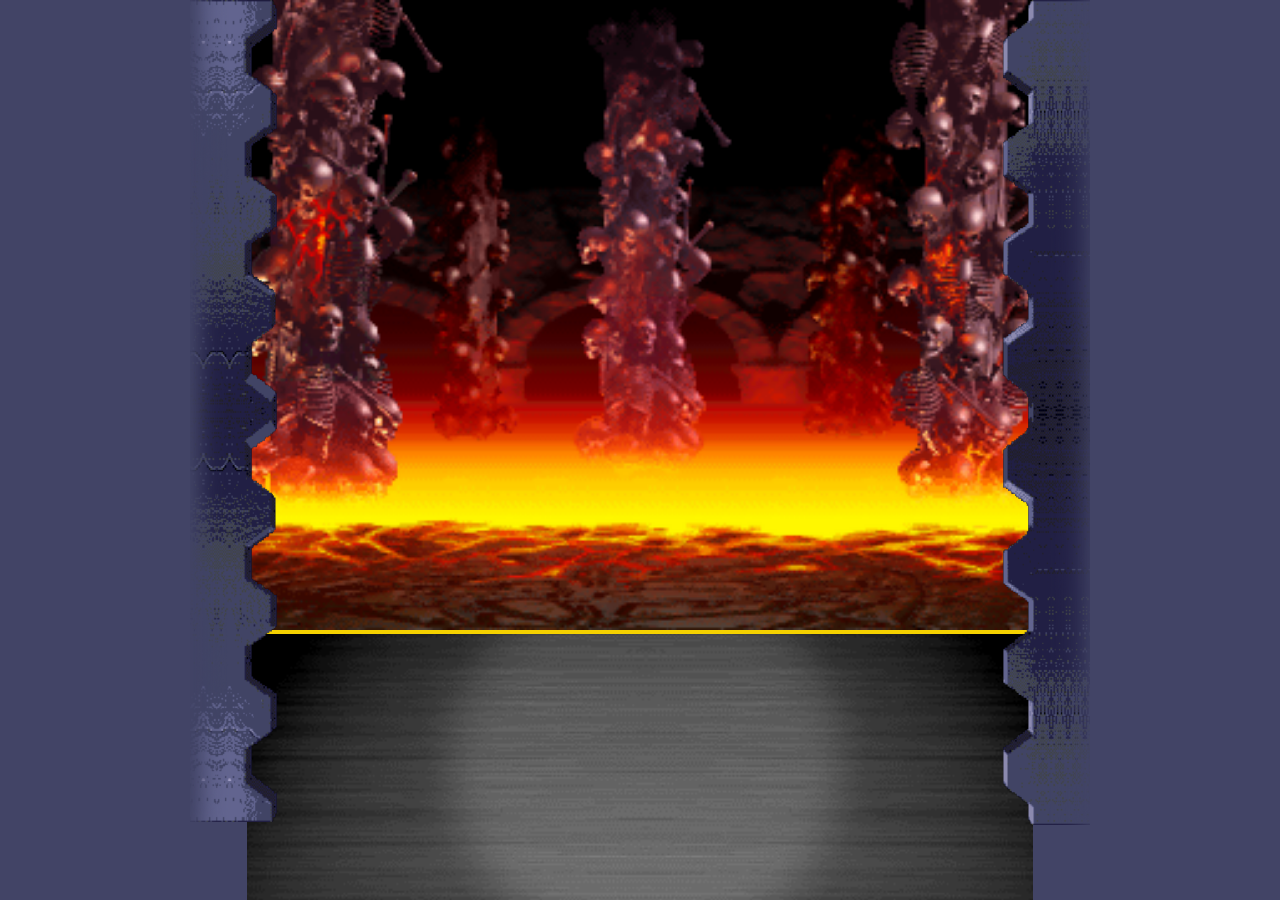
==== index.html @ e9371795 "initial commit" ====
<!doctype html>
<html lang="en">

<head>
    <meta charset="UTF-8">
    <meta name="viewport" content="width=device-width, user-scalable=no, initial-scale=1.0, maximum-scale=1.0, minimum-scale=1.0">
    <meta http-equiv="X-UA-Compatible" content="ie=edge">
    <title>MK - JSMarathon - Arenas</title>
    <link rel="stylesheet" href="style.css">
</head>

<body>
    <div class="root">
        <div class="arenas arena1"></div>
        <div class="chat"></div>
        <div class="wall-left"></div>
        <div class="wall-right"></div>
    </div>
    <script src="main.js"></script>
</body>

</html>
---- style.css ----
@font-face {
    font-family: 'Mortal Kombat 3';
    src: url('./assets/fonts/MortalKombat3-Regular.eot');
    src: url('./assets/fonts/MortalKombat3-Regular.eot?#iefix') format('embedded-opentype'),
    url('./assets/fonts/MortalKombat3-Regular.woff2') format('woff2'),
    url('./assets/fonts/MortalKombat3-Regular.woff') format('woff'),
    url('./assets/fonts/MortalKombat3-Regular.ttf') format('truetype');
    font-weight: normal;
    font-style: normal;
    font-display: swap;
}


*,
*:before,
*:after {
    box-sizing: border-box;
}

html {
    margin: 0;
    padding: 0;
}

body {
    background-color: #424542;
    margin: 0;
    padding: 0;
}

.root {
    display: flex;
    justify-content: center;
    width: 100%;
    flex-direction: column;
    align-items: center;
    position: relative;
    background: #424466;
}

.wall-left {
    position: absolute;
    width: 87px;
    background: url(assets/wall-left.png);
    height: 100vh;
    background-size: contain;
    background-repeat: no-repeat;
    top: 0;
    z-index: 100;
    left: 50%;
    transform: translate(-450px, 0px);
}

.wall-right {
    position: absolute;
    width: 87px;
    background: url(./assets/wall-right.png);
    height: 100vh;
    background-size: contain;
    background-repeat: no-repeat;
    top: 0;
    z-index: 100;
    right: 50%;
    transform: translate(450px, 0px);
}

.arenas {
    width: 786px;
    height: 70vh;
    background-size: cover;
    background-position: center;
    background-repeat: no-repeat;
    position: relative;
    display: flex;
}

.arenas.arena1 {
    background-image: url(./assets/scorpions-lair-arenas.png);
}

.arenas.arena2 {
    background-image: url(./assets/the-cave.png);
}

.arenas.arena3 {
    background-image: url(./assets/jade-s-desert.png);
}

.arenas.arena4 {
    background-image: url(./assets/scislac-busorez.png);
}

.arenas.arena5 {
    background-image: url(./assets/waterfront.png);
}

.player1,
.player2 {
    width: 50%;
    position: relative;
}

.progressbar {
    width: 295px;
    border: 4px solid #f5d100;
    position: absolute;
    top: 59px;
    height: 28px;
    background-color: #cd0e03;
    display: flex;
}

.player1 .progressbar {
    left: 38px;
}

.player2 .progressbar {
    right: 38px;
    flex-direction: row-reverse;
}

.extralife {
    width: 90px;
    border: 2px solid #f5d100;
    position: absolute;
    top: 85px;
    height: 12px;
    background-color: #cd0e03;
    display: flex;
}

.player1 .extralife {
    left: 38px;
}

.player2 .extralife {
    right: 38px;
    flex-direction: row-reverse;
}

.extralife .life {
    background: #00d600;
}

.life {
    background-color: #0431f9;
    height: 100%;
    width: 90%;
}

.name {
    position: absolute;
    font-family: 'Mortal Kombat 3';
    font-size: 26px;
    line-height: 20px;
    letter-spacing: 2px;
    color: #efefef;
    top: 0;
}

.player1 .name {
    left: 5px;
}

.player2 .name {
    right: 5px;
}

.chat {
    width: 786px;
    height: 30vh;
    background: url(./assets/versus.png);
    background-size: cover;
    background-position: center;
    border-top: 4px solid #f5d100;
}

.character {
    position: absolute;
    bottom: 20px;
    width: 150px;
    height: 268px;
}

.player1 .character {
    left: 60px;
}

.player2 .character {
    right: 60px;
}

.player2 .character img {
    transform: scaleX(-1);
}

.character img {
    height: 100%;
}

.fight {
    position: absolute;
    z-index: 100;
    top: 20%;
    width: 300px;
}

.fight img {
    width: 100%;
}
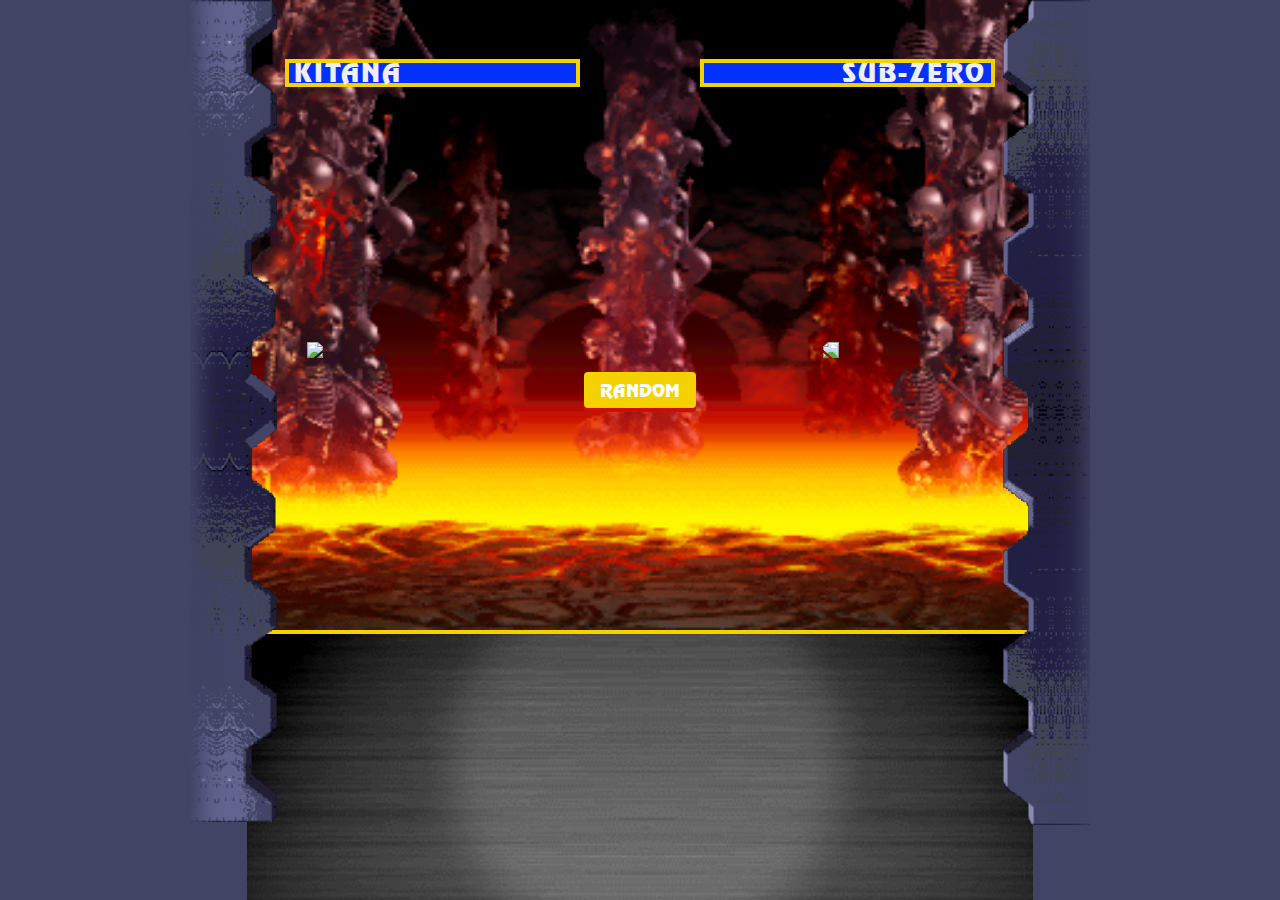
==== commit 95076275: "clear js functions" ====
--- a/index.html
+++ b/index.html
@@ -11,7 +11,13 @@
 
 <body>
     <div class="root">
-        <div class="arenas arena1"></div>
+        <div class="arenas arena1">
+            <div class="control">
+                <button class="button">
+                    Random
+                </button>
+            </div>
+        </div>
         <div class="chat"></div>
         <div class="wall-left"></div>
         <div class="wall-right"></div>
--- a/style.css
+++ b/style.css
@@ -1,15 +1,11 @@
 @font-face {
     font-family: 'Mortal Kombat 3';
     src: url('./assets/fonts/MortalKombat3-Regular.eot');
-    src: url('./assets/fonts/MortalKombat3-Regular.eot?#iefix') format('embedded-opentype'),
-    url('./assets/fonts/MortalKombat3-Regular.woff2') format('woff2'),
-    url('./assets/fonts/MortalKombat3-Regular.woff') format('woff'),
-    url('./assets/fonts/MortalKombat3-Regular.ttf') format('truetype');
+    src: url('./assets/fonts/MortalKombat3-Regular.eot?#iefix') format('embedded-opentype'), url('./assets/fonts/MortalKombat3-Regular.woff2') format('woff2'), url('./assets/fonts/MortalKombat3-Regular.woff') format('woff'), url('./assets/fonts/MortalKombat3-Regular.ttf') format('truetype');
     font-weight: normal;
     font-style: normal;
     font-display: swap;
 }
-
 
 *,
 *:before,
@@ -156,6 +152,7 @@
     letter-spacing: 2px;
     color: #efefef;
     top: 0;
+    text-transform: uppercase;
 }
 
 .player1 .name {
@@ -209,3 +206,70 @@
     width: 100%;
 }
 
+.control {
+    position: absolute;
+    width: 200px;
+    top: 50%;
+    left: 50%;
+    transform: translate(-50%, -50%);
+    display: flex;
+    justify-content: center;
+    align-items: center;
+    z-index: 1000;
+}
+
+.button {
+    display: block;
+    position: relative;
+    padding: 0 16px;
+    height: 36px;
+    color: white;
+    font-size: 18px;
+    text-transform: uppercase;
+    background-color: #f5d100;
+    border: none;
+    margin-top: 150px;
+    margin-left: auto;
+    margin-right: auto;
+    border-radius: 4px;
+    box-sizing: border-box;
+    cursor: pointer;
+    font-family: "Mortal Kombat 3";
+    outline: none;
+}
+
+.button::after {
+    content: "";
+    position: absolute;
+    width: 100%;
+    height: 100%;
+    top: 4px;
+    left: 0;
+    background-color: #cd0e03;
+    border-radius: 4px;
+    z-index: -1;
+}
+
+.button:hover {
+    background-color: #f5d100;
+}
+
+.button:active {
+    top: 2px;
+}
+
+.button:active::after {
+    top: 1px;
+}
+
+.loseTitle {
+    position: absolute;
+    top: 25%;
+    left: 50%;
+    font-size: 36px;
+    transform: translate(-50%, 0%);
+    text-transform: uppercase;
+    z-index: 1000;
+    color: white;
+    font-family: "Mortal Kombat 3";
+}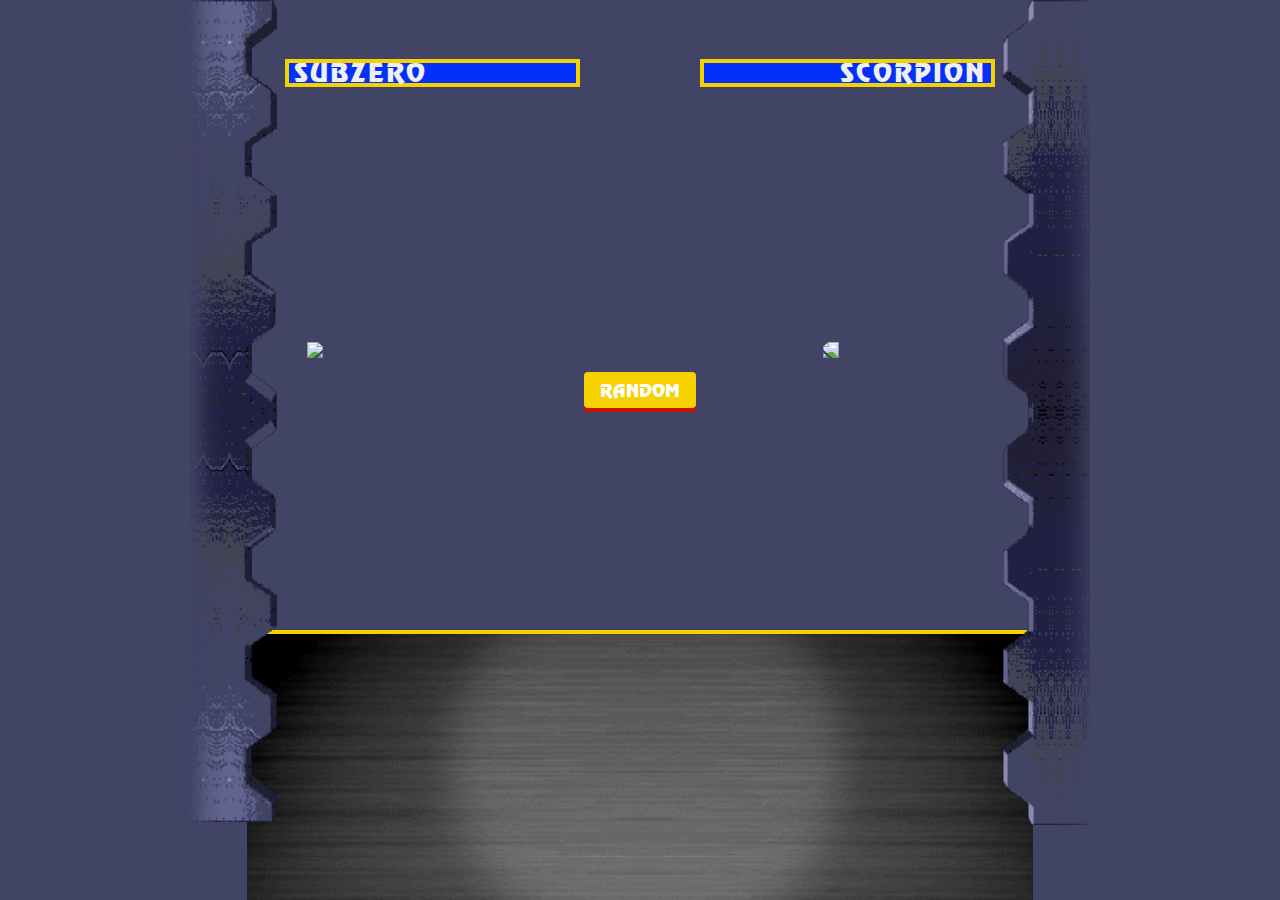
==== commit 8856ccb9: "reload button and new arena added" ====
--- a/index.html
+++ b/index.html
@@ -1,21 +1,19 @@
-<!doctype html>
+<!DOCTYPE html>
 <html lang="en">
 
 <head>
-    <meta charset="UTF-8">
-    <meta name="viewport" content="width=device-width, user-scalable=no, initial-scale=1.0, maximum-scale=1.0, minimum-scale=1.0">
-    <meta http-equiv="X-UA-Compatible" content="ie=edge">
+    <meta charset="UTF-8" />
+    <meta name="viewport" content="width=device-width, user-scalable=no, initial-scale=1.0, maximum-scale=1.0, minimum-scale=1.0" />
+    <meta http-equiv="X-UA-Compatible" content="ie=edge" />
     <title>MK - JSMarathon - Arenas</title>
-    <link rel="stylesheet" href="style.css">
+    <link rel="stylesheet" href="style.css" />
 </head>
 
 <body>
     <div class="root">
-        <div class="arenas arena1">
+        <div class="arenas arena6">
             <div class="control">
-                <button class="button">
-                    Random
-                </button>
+                <button class="button">Random</button>
             </div>
         </div>
         <div class="chat"></div>
--- a/style.css
+++ b/style.css
@@ -1,7 +1,7 @@
 @font-face {
-    font-family: 'Mortal Kombat 3';
-    src: url('./assets/fonts/MortalKombat3-Regular.eot');
-    src: url('./assets/fonts/MortalKombat3-Regular.eot?#iefix') format('embedded-opentype'), url('./assets/fonts/MortalKombat3-Regular.woff2') format('woff2'), url('./assets/fonts/MortalKombat3-Regular.woff') format('woff'), url('./assets/fonts/MortalKombat3-Regular.ttf') format('truetype');
+    font-family: "Mortal Kombat 3";
+    src: url("./assets/fonts/MortalKombat3-Regular.eot");
+    src: url("./assets/fonts/MortalKombat3-Regular.eot?#iefix") format("embedded-opentype"), url("./assets/fonts/MortalKombat3-Regular.woff2") format("woff2"), url("./assets/fonts/MortalKombat3-Regular.woff") format("woff"), url("./assets/fonts/MortalKombat3-Regular.ttf") format("truetype");
     font-weight: normal;
     font-style: normal;
     font-display: swap;
@@ -90,6 +90,10 @@
     background-image: url(./assets/waterfront.png);
 }
 
+.arenas.arena6 {
+    background-image: url(./assets/mk3-subway-stage.gif);
+}
+
 .player1,
 .player2 {
     width: 50%;
@@ -146,7 +150,7 @@
 
 .name {
     position: absolute;
-    font-family: 'Mortal Kombat 3';
+    font-family: "Mortal Kombat 3";
     font-size: 26px;
     line-height: 20px;
     letter-spacing: 2px;
@@ -262,7 +266,19 @@
     top: 1px;
 }
 
-.loseTitle {
+.reloadWrap {
+    position: absolute;
+    top: 8%;
+    z-index: 1000;
+    left: 50%;
+    transform: translate(-50%, 0%);
+}
+
+.reloadWrap .button {
+    margin-top: 0;
+}
+
+.winnerTitle {
     position: absolute;
     top: 25%;
     left: 50%;
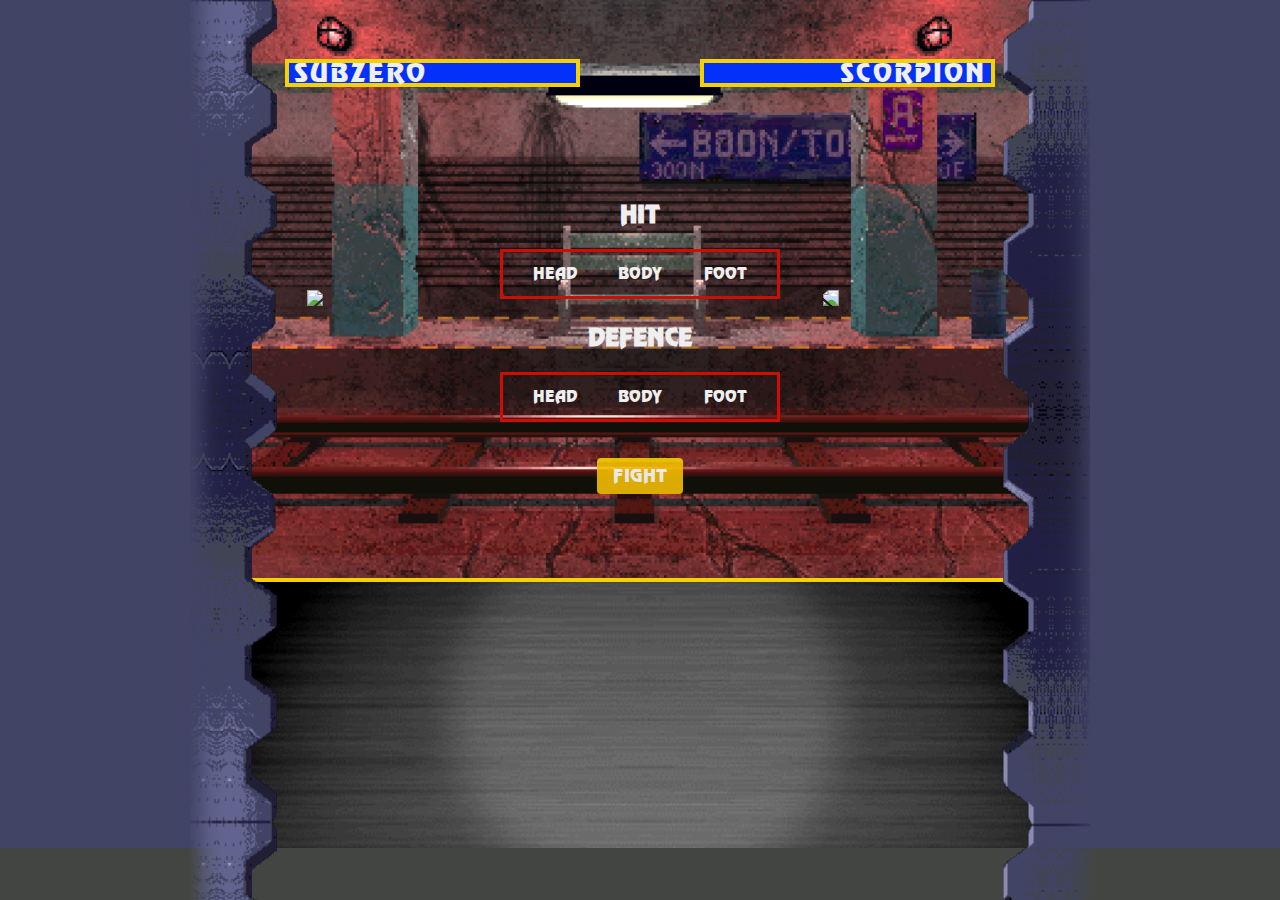
==== commit d9091dc4: "fight options and control options added" ====
--- a/index.html
+++ b/index.html
@@ -12,9 +12,45 @@
 <body>
     <div class="root">
         <div class="arenas arena6">
-            <div class="control">
-                <button class="button">Random</button>
-            </div>
+            <form class="control">
+                <div class="inputWrap">
+                    <h2>HIT</h2>
+                    <div class="ul">
+                        <input type="radio" name="hit" value="head" id="headHit" required />
+                        <label for="headHit">
+                <span>HEAD</span>
+              </label>
+                        <input type="radio" name="hit" value="body" id="bodyHit" required />
+                        <label for="bodyHit">
+                <span>BODY</span>
+              </label>
+                        <input type="radio" name="hit" value="foot" id="footHit" required />
+                        <label for="footHit">
+                <span>FOOT</span>
+              </label>
+                    </div>
+                </div>
+                <div class="inputWrap">
+                    <h2>defence</h2>
+                    <div class="ul">
+                        <input type="radio" name="defence" value="head" id="headDefence" required />
+                        <label for="headDefence">
+                <span>HEAD</span>
+              </label>
+                        <input type="radio" name="defence" value="body" id="bodyDefence" required />
+                        <label for="bodyDefence">
+                <span>BODY</span>
+              </label>
+                        <input type="radio" name="defence" value="foot" id="footDefence" required />
+                        <label for="footDefence">
+                <span>FOOT</span>
+              </label>
+                    </div>
+                </div>
+                <div class="buttonWrap">
+                    <button class="button" type="submit">Fight</button>
+                </div>
+            </form>
         </div>
         <div class="chat"></div>
         <div class="wall-left"></div>
--- a/style.css
+++ b/style.css
@@ -37,32 +37,34 @@
 .wall-left {
     position: absolute;
     width: 87px;
-    background: url(assets/wall-left.png);
-    height: 100vh;
+    background-image: url(assets/wall-left.png);
+    min-height: 100vh;
     background-size: contain;
-    background-repeat: no-repeat;
+    background-repeat: repeat-y;
     top: 0;
     z-index: 100;
     left: 50%;
     transform: translate(-450px, 0px);
+    height: 100%;
 }
 
 .wall-right {
     position: absolute;
     width: 87px;
-    background: url(./assets/wall-right.png);
-    height: 100vh;
+    background-image: url(./assets/wall-right.png);
+    min-height: 100vh;
     background-size: contain;
-    background-repeat: no-repeat;
+    background-repeat: repeat-y;
     top: 0;
     z-index: 100;
     right: 50%;
     transform: translate(450px, 0px);
+    height: 100%;
 }
 
 .arenas {
     width: 786px;
-    height: 70vh;
+    height: 578px;
     background-size: cover;
     background-position: center;
     background-repeat: no-repeat;
@@ -170,7 +172,7 @@
 .chat {
     width: 786px;
     height: 30vh;
-    background: url(./assets/versus.png);
+    background-image: url(./assets/versus.png);
     background-size: cover;
     background-position: center;
     border-top: 4px solid #f5d100;
@@ -197,29 +199,21 @@
 
 .character img {
     height: 100%;
+    position: absolute;
+    bottom: 0;
 }
 
 .fight {
     position: absolute;
     z-index: 100;
-    top: 20%;
+    top: 30%;
     width: 300px;
+    left: 50%;
+    transform: translate(-50%, 0%);
 }
 
 .fight img {
     width: 100%;
-}
-
-.control {
-    position: absolute;
-    width: 200px;
-    top: 50%;
-    left: 50%;
-    transform: translate(-50%, -50%);
-    display: flex;
-    justify-content: center;
-    align-items: center;
-    z-index: 1000;
 }
 
 .button {
@@ -232,7 +226,7 @@
     text-transform: uppercase;
     background-color: #f5d100;
     border: none;
-    margin-top: 150px;
+    margin-top: 0;
     margin-left: auto;
     margin-right: auto;
     border-radius: 4px;
@@ -266,21 +260,26 @@
     top: 1px;
 }
 
-.reloadWrap {
-    position: absolute;
-    top: 8%;
-    z-index: 1000;
-    left: 50%;
-    transform: translate(-50%, 0%);
-}
-
-.reloadWrap .button {
-    margin-top: 0;
+.button:disabled {
+    opacity: 0.9;
+    cursor: not-allowed;
+}
+
+.button:disabled:after {
+    opacity: 0.1;
+}
+
+.button:disabled:active {
+    top: 0px;
+}
+
+.button:disabled:active::after {
+    top: 4px;
 }
 
 .winnerTitle {
     position: absolute;
-    top: 25%;
+    top: 22%;
     left: 50%;
     font-size: 36px;
     transform: translate(-50%, 0%);
@@ -288,4 +287,129 @@
     z-index: 1000;
     color: white;
     font-family: "Mortal Kombat 3";
+    text-shadow: 2px 2px 2px #cd0e03;
+}
+
+.reloadWrap {
+    position: absolute;
+    top: 54px;
+    z-index: 1000;
+    left: 50%;
+    transform: translate(-50%, 0%);
+}
+
+.reloadWrap .button {
+    margin-top: 0;
+}
+
+form:invalid button[class="button"] {
+    opacity: 0.9;
+    cursor: not-allowed;
+}
+
+form:invalid button[class="button"]:after {
+    opacity: 0.1;
+}
+
+form:invalid button[class="button"]:active {
+    top: 0px;
+}
+
+form:invalid button[class="button"]:active::after {
+    top: 4px;
+}
+
+.control {
+    position: absolute;
+    width: 200px;
+    top: 60%;
+    left: 50%;
+    transform: translate(-50%, -50%);
+    display: flex;
+    justify-content: flex-start;
+    align-items: center;
+    flex-direction: column;
+    z-index: 1000;
+}
+
+.inputWrap {
+    position: relative;
+    width: 280px;
+    margin-bottom: 24px;
+}
+
+.buttonWrap {
+    margin-top: 12px;
+}
+
+.inputWrap h2 {
+    text-align: center;
+    margin: 0 auto 20px;
+    font-weight: 700;
+    font-family: "Mortal Kombat 3";
+    color: #efefef;
+    text-transform: uppercase;
+}
+
+.ul {
+    border: solid 3px #cd0e03;
+    height: 50px;
+    padding: 0 12px;
+    font-family: "Mortal Kombat 3";
+    display: flex;
+    justify-content: space-between;
+    color: #efefef;
+}
+
+.ul label {
+    cursor: pointer;
+}
+
+.ul label:nth-of-type(2) {
+    margin: 0 -4.5px;
+}
+
+.ul label span {
+    position: relative;
+    display: inline-block;
+    width: 80px;
+    height: 50px;
+    line-height: 50px;
+    transition: 0.3s;
+    text-align: center;
+    margin-top: -3px;
+}
+
+.ul label span::before {
+    position: relative;
+    display: block;
+    width: 80px;
+    height: 50px;
+    content: "";
+    z-index: -1;
+    margin-bottom: -50px;
+    transition: 0.3s;
+}
+
+.ul label span:hover {
+    background-color: rgba(107, 185, 240, 0.2);
+}
+
+input {
+    display: none;
+}
+
+input[type="radio"]:checked+label>span {
+    color: #fff;
+    font-weight: 700;
+    text-shadow: 0px 2px 2px rgba(0, 0, 0, 0.2);
+}
+
+input[type="radio"]:checked+label>span::before {
+    background: #f5d100;
+    box-shadow: 0px 3px 6px 0px rgba(0, 0, 0, 0.2);
+}
+
+input[type="radio"]:checked+label>span:hover {
+    background: none;
 }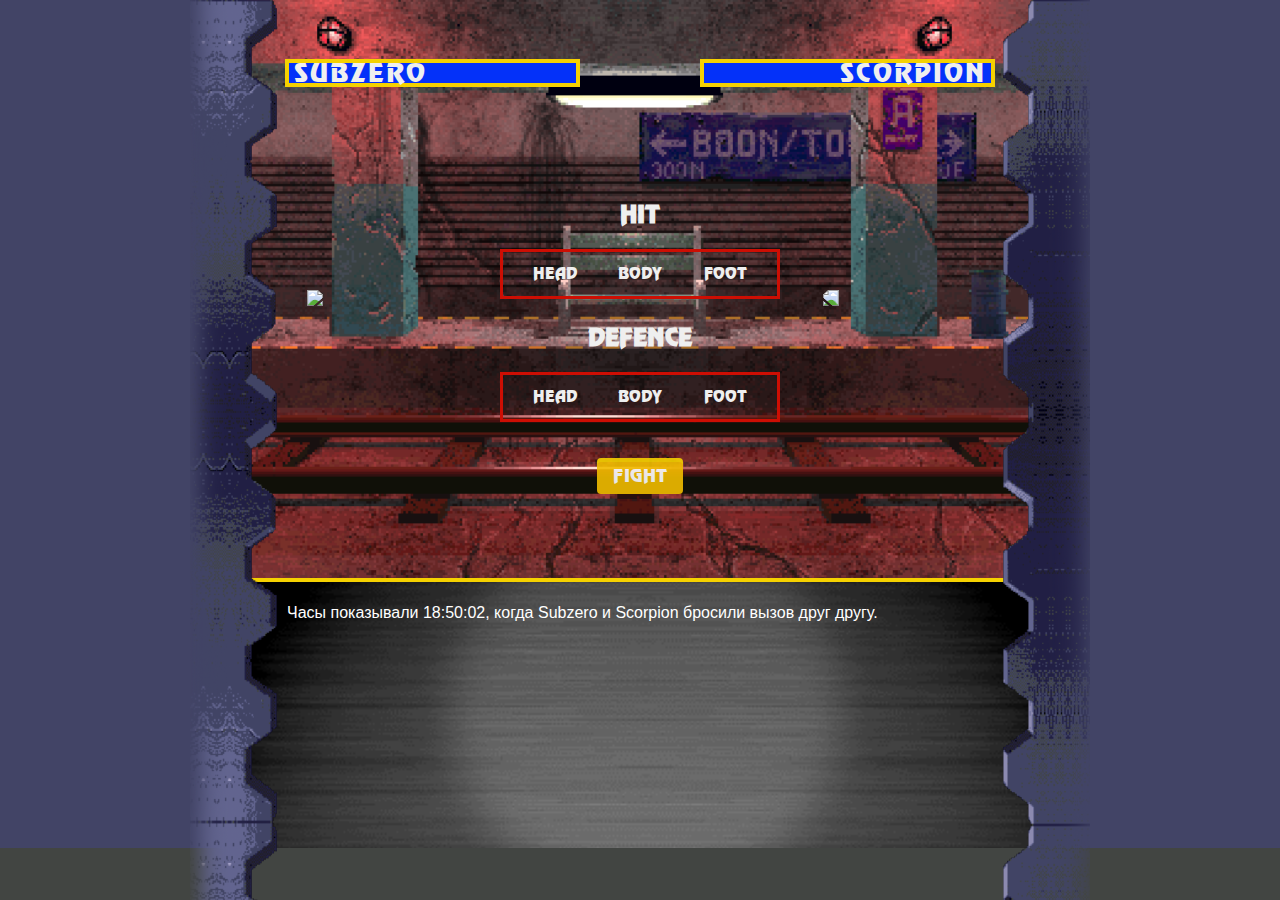
==== commit 0aa0d209: "added modular design and module type at import" ====
--- a/index.html
+++ b/index.html
@@ -56,7 +56,7 @@
         <div class="wall-left"></div>
         <div class="wall-right"></div>
     </div>
-    <script src="main.js"></script>
+    <script src="main.js" type='module'></script>
 </body>
 
 </html>--- a/style.css
+++ b/style.css
@@ -176,6 +176,10 @@
     background-size: cover;
     background-position: center;
     border-top: 4px solid #f5d100;
+    padding: 6px 40px;
+    overflow: scroll;
+    color: white;
+    font-family: Arial;
 }
 
 .character {
@@ -303,6 +307,7 @@
 }
 
 form:invalid button[class="button"] {
+    pointer-events: none;
     opacity: 0.9;
     cursor: not-allowed;
 }
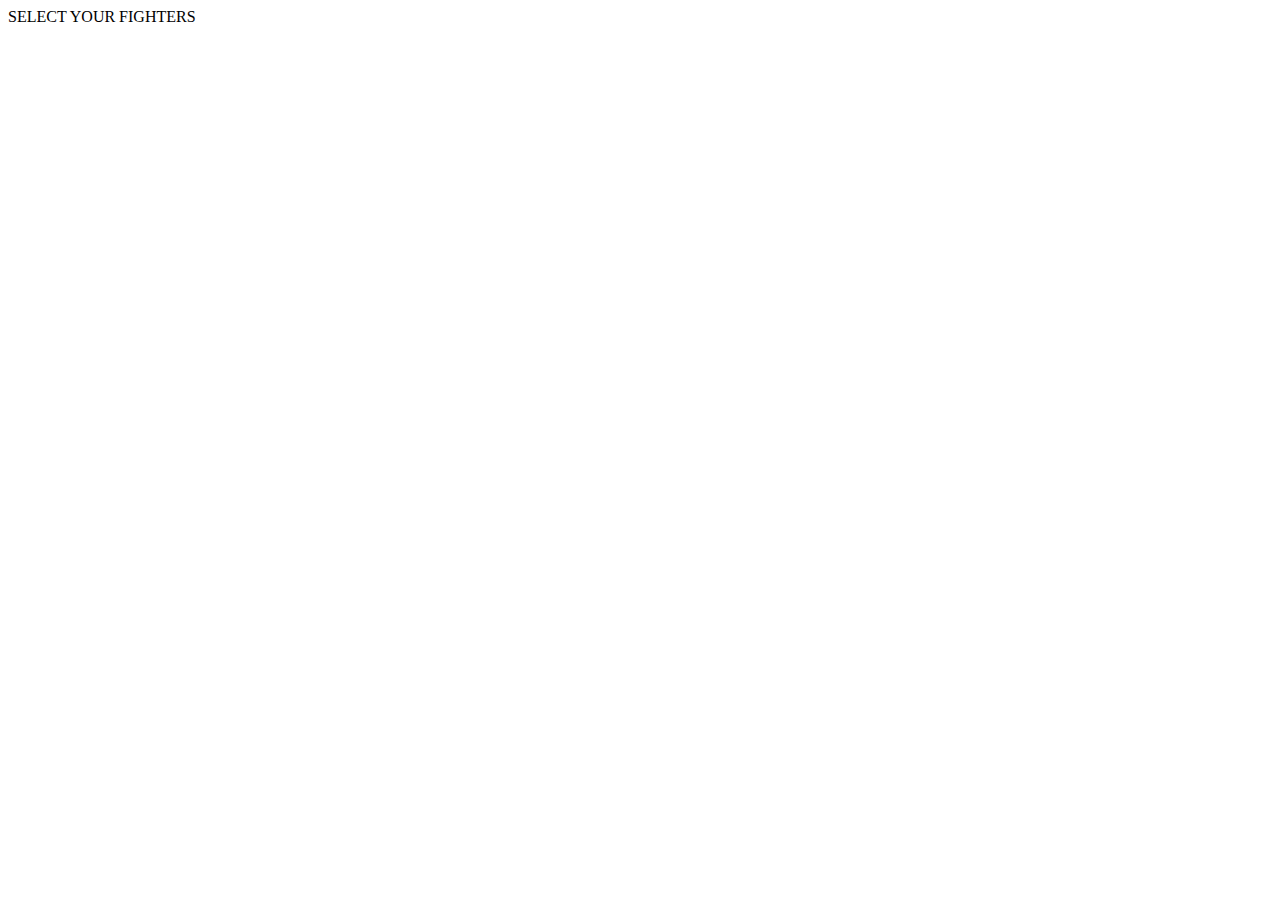
==== commit 97aa845f: "refactor random arena to random bg and add player select" ====
--- a/index.html
+++ b/index.html
@@ -5,58 +5,18 @@
     <meta charset="UTF-8" />
     <meta name="viewport" content="width=device-width, user-scalable=no, initial-scale=1.0, maximum-scale=1.0, minimum-scale=1.0" />
     <meta http-equiv="X-UA-Compatible" content="ie=edge" />
-    <title>MK - JSMarathon - Arenas</title>
-    <link rel="stylesheet" href="style.css" />
+    <title>Mortal Kombat</title>
+    <link rel="stylesheet" href="index.css" />
 </head>
 
 <body>
     <div class="root">
-        <div class="arenas arena6">
-            <form class="control">
-                <div class="inputWrap">
-                    <h2>HIT</h2>
-                    <div class="ul">
-                        <input type="radio" name="hit" value="head" id="headHit" required />
-                        <label for="headHit">
-                <span>HEAD</span>
-              </label>
-                        <input type="radio" name="hit" value="body" id="bodyHit" required />
-                        <label for="bodyHit">
-                <span>BODY</span>
-              </label>
-                        <input type="radio" name="hit" value="foot" id="footHit" required />
-                        <label for="footHit">
-                <span>FOOT</span>
-              </label>
-                    </div>
-                </div>
-                <div class="inputWrap">
-                    <h2>defence</h2>
-                    <div class="ul">
-                        <input type="radio" name="defence" value="head" id="headDefence" required />
-                        <label for="headDefence">
-                <span>HEAD</span>
-              </label>
-                        <input type="radio" name="defence" value="body" id="bodyDefence" required />
-                        <label for="bodyDefence">
-                <span>BODY</span>
-              </label>
-                        <input type="radio" name="defence" value="foot" id="footDefence" required />
-                        <label for="footDefence">
-                <span>FOOT</span>
-              </label>
-                    </div>
-                </div>
-                <div class="buttonWrap">
-                    <button class="button" type="submit">Fight</button>
-                </div>
-            </form>
-        </div>
-        <div class="chat"></div>
-        <div class="wall-left"></div>
-        <div class="wall-right"></div>
+        <div class="title"> SELECT YOUR FIGHTERS </div>
+        <div class="player"></div>
+        <div class="parent"></div>
+
+        <script src="index.js"></script>
     </div>
-    <script src="main.js" type='module'></script>
 </body>
 
 </html>